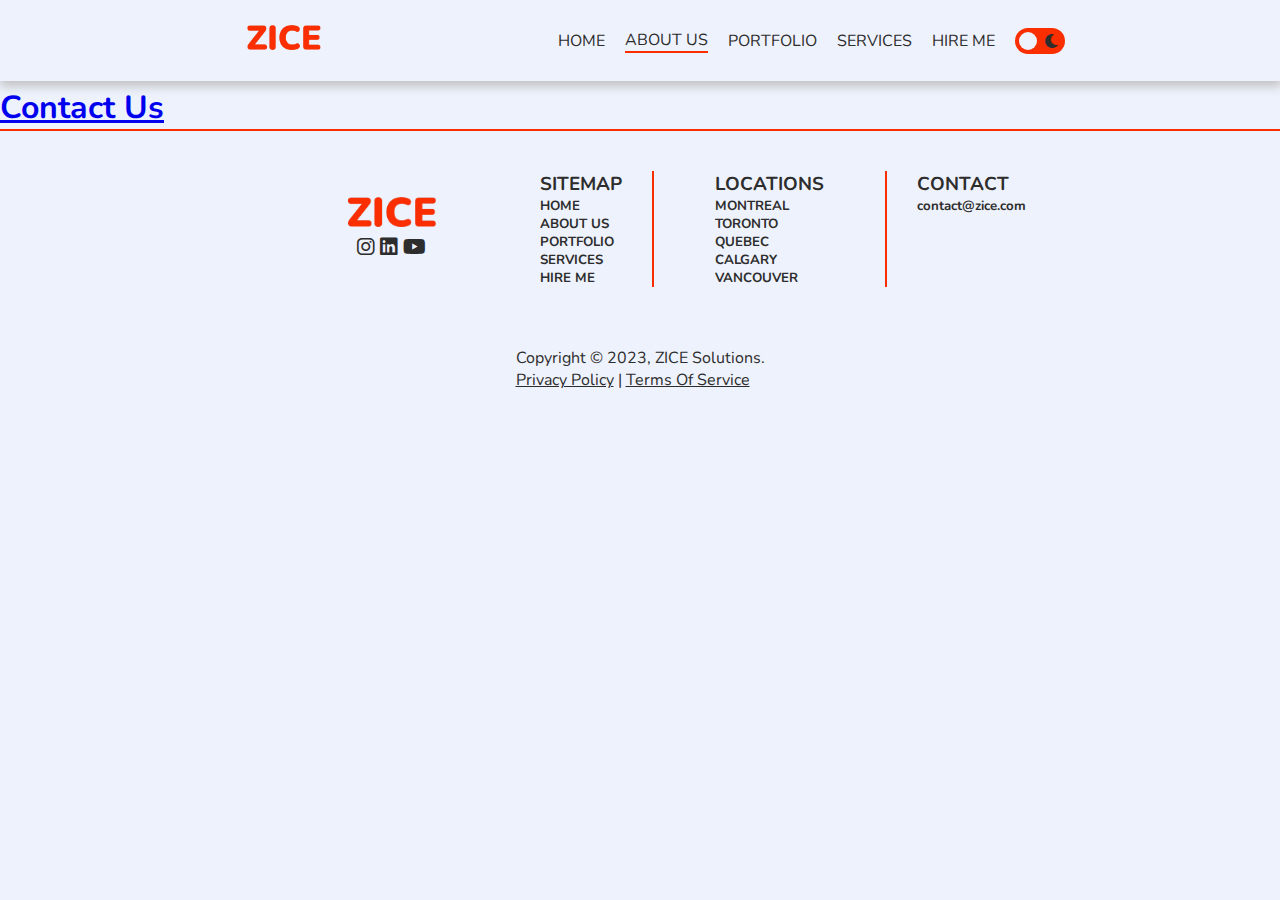
==== aboutus.html @ 38a7195a "Add files via upload" ====
<!DOCTYPE html>
<html lang="en">
  <head>
    <meta charset="UTF-8" />
    <meta name="viewport" content="width=device-width, initial-scale=1.0" />
    <link rel="stylesheet" href="./css/style.css" />
    <link
      href="https://fonts.googleapis.com/css2?family=Nunito:wght@700&display=swap"
      rel="stylesheet"
    />
    <link
      rel="stylesheet"
      href="https://cdnjs.cloudflare.com/ajax/libs/font-awesome/6.3.0/css/all.min.css"
      integrity="sha512-SzlrxWUlpfuzQ+pcUCosxcglQRNAq/DZjVsC0lE40xsADsfeQoEypE+enwcOiGjk/bSuGGKHEyjSoQ1zVisanQ=="
      crossorigin="anonymous"
      referrerpolicy="no-referrer"
    />
    <link
      rel="stylesheet"
      href="https://cdnjs.cloudflare.com/ajax/libs/font-awesome/6.0.0-beta3/css/all.min.css"
    />
    <title>ZICE</title>
  </head>
  <body>
    <div class="page">
      <header>
        <a href="index.html"
          ><img src="./imgs/zice.png" alt="Logo da ZICE" id="logo"
        /></a>
        <nav>
          <div class="mobile-menu">
            <i class="fa-solid fa-bars" id="icon"></i>
          </div>
          <ul class="nav-list">
            <li><a href="index.html">HOME</a></li>
            <li><a href="aboutus.html" class="selected">ABOUT US</a></li>
            <li><a href="portifolio.html">PORTFOLIO</a></li>
            <li><a href="services.html">SERVICES</a></li>
            <li><a href="hireme.html">HIRE ME</a></li>
            <li>
              <input type="checkbox" class="checkbox" id="chk" />
              <label class="label" for="chk">
                <i class="fa-solid fa-sun"></i>
                <i class="fa-solid fa-moon"></i>
                <div class="ball"></div>
              </label>
            </li>
          </ul>
        </nav>
      </header>
      <div class="container">
        <h1>
          The <span>Solution</span> Arrived
          <p>Take your business to the next <span>Level</span></p>
          <a href="./hireme.html">Contact Us</a>
        </h1>
      </div>
      <footer>
        <div class="container-social">
          <a href="index.html"><img src="./imgs/zice.png" alt="ZICE Logo" /></a>
          <div class="social-icons">
            <a href=""><i class="fa-brands fa-instagram"></i></a>
            <a href=""><i class="fa-brands fa-linkedin"></i></a>
            <a href=""><i class="fa-brands fa-youtube"></i></a>
          </div>
        </div>
        <div class="container-links">
          <div class="border-right">
            <h3>SITEMAP</h3>
            <h5>HOME</h5>
            <h5>ABOUT US</h5>
            <h5>PORTFOLIO</h5>
            <h5>SERVICES</h5>
            <h5>HIRE ME</h5>
          </div>
          <div class="border-links">
            <h3>LOCATIONS</h3>
            <h5>MONTREAL</h5>
            <h5>TORONTO</h5>
            <h5>QUEBEC</h5>
            <h5>CALGARY</h5>
            <h5>VANCOUVER</h5>
          </div>

          <div class="border-left">
            <h3>CONTACT</h3>
            <h5>contact@zice.com</h5>
          </div>
        </div>
      </footer>
      <div class="container-copyright">
        <p>
          Copyright © 2023, ZICE Solutions. <br />
          <a href="#">Privacy Policy</a> | <a href="#">Terms Of Service</a>
        </p>
      </div>
    </div>
  </body>
  <script src="./js/script.js"></script>
  <script src="./js/menu.js"></script>
</html>
---- css/style.css ----
* {
  margin: 0;
  padding: 0;
  box-sizing: border-box;
}

:root {
  --ff-all: "Nunito", sans-serif;
  --bg-primary: #edf2fc;
  --color-primary: #2d2d2d;
  --color-terciary: #fb2e00;

  font-size: 62.5%;
  --fs-body: 1.6rem;
  --fs-header: clamp(4rem, 1rem + 5vw, 5.6rem);
  --fs-header-sm: clamp(3rem, 0.5rem + 3vw, 4rem);
}

.dark-theme {
  --bg-secondary: #0e1111;
  --color-secondary: #ffff;
}

::-webkit-scrollbar {
  width: 10px;
}

::-webkit-scrollbar-thumb {
  background-color: var(--color-terciary);
  border-radius: 10px;
}
/* Desktop */

body {
  font-family: var(--ff-all);

  background-color: var(--bg-primary);
  color: var(--color-primary);

  font-size: var(--fs-body);
}

body.dark-theme {
  background: var(--bg-secondary);
  color: var(--color-secondary);
}

body:not(.dark-theme) .nav-list {
  background: var(--bg-primary);
  color: var(--color-primary);
}

body.dark-theme .nav-list {
  background: var(--bg-secondary);
  color: var(--color-secondary);
}

body:not(.dark-theme) header {
  background-color: var(--bg-primary);
  color: var(--color-primary);
}

body.dark-theme header {
  background-color: var(--bg-secondary);
  color: var(--color-secondary);
}

body.dark-theme header {
  box-shadow: 1px 4px 10px 1px #2d2d2d;
}

header {
  display: flex;
  justify-content: space-evenly;
  align-items: center;

  position: fixed;
  width: 100%;
  padding: 2.5rem 0;

  box-shadow: 1px 4px 10px 1px #bfbfbf;
}

header img {
  height: 2.5rem;

  margin-left: 3rem;
}

#logo {
  cursor: pointer;
}

.mobile-menu {
  display: none;
  cursor: pointer;
}

.nav-list {
  display: flex;
  text-decoration: none;
}

.nav-list li {
  list-style: none;

  margin-left: 2rem;

  display: flex;
  justify-content: center;
  align-items: center;
}

.nav-list li a {
  text-decoration: none;
  color: var(--color-secondary);
}
.selected {
  border-bottom: 0.15pc solid #fb2e00;
}

.nav-list li a:hover {
  color: var(--color-terciary);
  transition: all 0.3s ease-out;
}

.checkbox {
  opacity: 0;
  position: absolute;
}

.label {
  display: flex;
  align-items: center;
  justify-content: space-between;

  background-color: var(--color-terciary);
  border-radius: 50px;

  cursor: pointer;

  padding: 4px;

  width: 5rem;
}

.label .ball {
  position: absolute;

  height: 1.8rem;
  width: 1.8rem;

  background-color: var(--bg-primary);
  border-radius: 50%;

  transform: translateX(0px);
  transition: transform 0.2s linear;
}

.checkbox:checked + .label .ball {
  transform: translateX(23px);
}

.fa-moon {
  color: #2d2d2d;
  padding: 1px;
}

.fa-sun {
  color: #edf2fc;
  padding: 1px;
}

.info {
  padding-bottom: 5rem;
}

footer {
  display: flex;
  justify-content: center;
  align-items: center;

  gap: 15%;

  padding: 4rem 0 2rem;
  border-top: solid 2px var(--color-terciary);
}

.container-social {
  display: flex;
  flex-direction: column;
  justify-content: center;
  align-items: center;

  font-size: 2rem;
}

.container-social img {
  height: 3rem;
}

.social-icons a {
  text-decoration: none;
  color: var(--color-secondary);
}

.social-icons a:hover {
  color: var(--color-terciary);

  transition: all 0.3s ease-out;
}

.container-links {
  display: flex;
  flex-direction: row;
  justify-content: center;

  gap: 10%;
}

.border-links {
  border-right: solid 2px var(--color-terciary);
  border-left: solid 2px  var(--color-terciary);

  padding: 0 20%;
}

.container-copyright {
  display: flex;
  flex-direction: column;
  justify-content: center;
  align-items: center;

  margin: 4rem 0;
}

.container-copyright a {
  color: var(--color-secondary);
}

/* Mobile */

@media (max-width: 820px) {
  header {
    display: flex;
    justify-content: space-between;
    align-items: center;

    width: 100%;
    position: fixed;
    top: 0;

    height: 4.8rem;
  }

  header img {
    height: 2rem;

    padding: 3px 0 0;
  }

  #icon {
    display: block;

    font-size: 1.8rem;
    padding-right: 3rem;
  }

  .nav-list {
    display: flex;
    flex-direction: column;
    justify-content: space-around;
    align-items: center;

    position: fixed;
    top: 0;
    right: 0;

    padding: 8rem 0;
    z-index: -1;

    width: 100%;
    height: 100%;

    border-bottom: 3px solid #fb2e00;

    transform: translateX(100%);
    transition: transform 0.3s ease-in;
  }

  .nav-list li {
    list-style: none;

    margin-left: 0;

    opacity: 0;
  }

  .mobile-menu {
    display: flex;
    align-items: center;
  }

  .nav-list li a {
    text-decoration: none;
  }

  footer {
    display: block;
    padding: 1rem 0 1rem;
  }

  .container-social {
    display: flex;
    flex-direction: column;
    justify-content: center;
    align-items: center;

    padding: 2rem 0;
  }

  .container-social img {
    height: 3rem;
  }

  .container-links {
    display: flex;
    flex-direction: row;
    justify-content: center;

    gap: 10%;
  }

  .border-links {
    border-right: solid 2px var(--color-terciary);
    border-left: solid 2px var(--color-terciary);

    padding: 0 50px;
  }

  .container-copyright {
    display: flex;
    flex-direction: column;
    justify-content: center;
    align-items: center;

    margin: 4rem 0;
  }
  .container-copyright a {
    color: var(--color-secondary);
  }
}

@media (max-width: 510px) {
  .container-links {
    display: flex;
    flex-direction: row;
    justify-content: center;

    gap: 3%;
  }

  .border-right {
    border-right: solid 2px var(--color-terciary);
    padding: 0 10px;
  }

  .border-left {
    border-left: solid 2px var(--color-terciary);
    padding: 0 10px;
  }
  .border-links {
    padding: 0;
    border: none;
  }
}

.nav-list.active {
  transform: translateX(0);
}

@keyframes navLinkFade {
  from {
    opacity: 0;
    transform: translateX(50px);
  }
  to {
    opacity: 1;
    transform: translateX(0);
  }
}
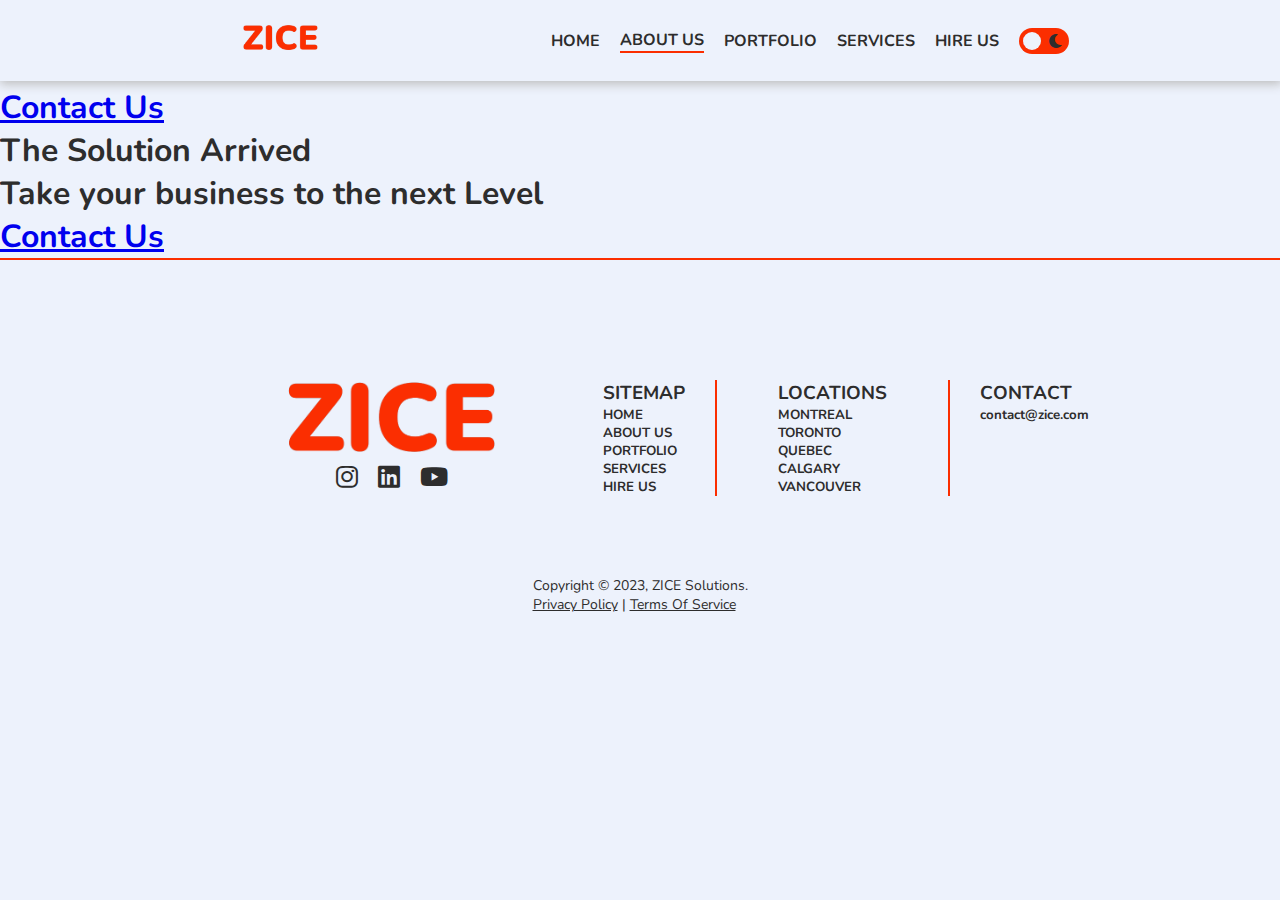
==== commit e169cd74: "Add files via upload" ====
--- a/aboutus.html
+++ b/aboutus.html
@@ -36,7 +36,7 @@
             <li><a href="aboutus.html" class="selected">ABOUT US</a></li>
             <li><a href="portifolio.html">PORTFOLIO</a></li>
             <li><a href="services.html">SERVICES</a></li>
-            <li><a href="hireme.html">HIRE ME</a></li>
+            <li><a href="hireus.html">HIRE US</a></li>
             <li>
               <input type="checkbox" class="checkbox" id="chk" />
               <label class="label" for="chk">
@@ -52,7 +52,14 @@
         <h1>
           The <span>Solution</span> Arrived
           <p>Take your business to the next <span>Level</span></p>
-          <a href="./hireme.html">Contact Us</a>
+          <a href="./hireus.html">Contact Us</a>
+        </h1>
+      </div>
+      <div class="container">
+        <h1>
+          The <span>Solution</span> Arrived
+          <p>Take your business to the next <span>Level</span></p>
+          <a href="./hireus.html">Contact Us</a>
         </h1>
       </div>
       <footer>
@@ -67,24 +74,53 @@
         <div class="container-links">
           <div class="border-right">
             <h3>SITEMAP</h3>
-            <h5>HOME</h5>
-            <h5>ABOUT US</h5>
-            <h5>PORTFOLIO</h5>
-            <h5>SERVICES</h5>
-            <h5>HIRE ME</h5>
+            <h5><a href="index.html">HOME</a></h5>
+            <h5><a href="aboutus.html">ABOUT US</a></h5>
+            <h5><a href="portifolio.html">PORTFOLIO</a></h5>
+            <h5><a href="services.html">SERVICES</a></h5>
+            <h5><a href="hireus.html">HIRE US</a></h5>
           </div>
           <div class="border-links">
             <h3>LOCATIONS</h3>
-            <h5>MONTREAL</h5>
-            <h5>TORONTO</h5>
-            <h5>QUEBEC</h5>
-            <h5>CALGARY</h5>
-            <h5>VANCOUVER</h5>
+            <h5>
+              <a
+                href="https://www.google.com.br/maps/place/Place+Ville+Marie/@45.5015259,-73.5700231,92a,35y,119.07h,43.46t/data=!3m2!1e3!5s0x4cc91a44839364fb:0x1e3146979c917953!4m14!1m7!3m6!1s0x4cc91a4498f8f3db:0xa2760b4a779d61d3!2sPlace+Ville+Marie!8m2!3d45.5011093!4d-73.5688824!16zL20vMDRmcDFm!3m5!1s0x4cc91a4498f8f3db:0xa2760b4a779d61d3!8m2!3d45.5011093!4d-73.5688824!16zL20vMDRmcDFm?entry=ttu"
+                target="_blank"
+                >MONTREAL</a
+              >
+            </h5>
+            <h5>
+              <a
+                href="https://www.google.com.br/maps/place/Torre+CN/@43.6438017,-79.3878363,16.87z/data=!3m1!5s0x882b34d819a55ff7:0xad7cf7bcaf4e239b!4m6!3m5!1s0x882b34d68bf33a9b:0x15edd8c4de1c7581!8m2!3d43.6425662!4d-79.3870568!16zL20vMDF0d3M?entry=ttu"
+                target="_blank"
+                >TORONTO</a
+              >
+            </h5>
+            <h5>
+              <a
+                href="https://www.google.com.br/maps/place/Toilettes+publiques+(1$)+%7C+Fauteuils+roulants+entrée+Rue+du+Trésor/@46.8132538,-71.2057379,19.24z/data=!4m6!3m5!1s0x4cb895ea5834308b:0x22ff5499ea5102c8!8m2!3d46.8134164!4d-71.2066137!16s%2Fg%2F11t_whq4fq?entry=ttu"
+                target="_blank"
+                >QUEBEC</a
+              >
+            </h5>
+            <h5>
+              <a
+                href="https://www.google.com.br/maps/place/Calgary+Design+District,+Calgary,+AB+T2R+0E1,+Canadá/@51.0427607,-114.0868057,15z/data=!3m1!4b1!4m6!3m5!1s0x53716fe22194fe7f:0x5ca9cf8bbc12233c!8m2!3d51.0427617!4d-114.0764845!16s%2Fg%2F11j4smj_ym?entry=ttu"
+                target="_blank"
+                >CALGARY</a
+              >
+            </h5>
+            <h5>
+              <a
+                href="https://www.google.com.br/maps/place/Galeria+de+Arte+de+Vancouver/@49.2821913,-123.1213202,17.83z/data=!3m1!5s0x5486717f82556839:0xb6e4fc572f7e1ba5!4m6!3m5!1s0x5486717f7ffd7cc1:0xb595c3035cb17a4f!8m2!3d49.2829607!4d-123.1204715!16zL20vMDIzMjB0?entry=ttu"
+                target="_blank"
+                >VANCOUVER</a
+              >
+            </h5>
           </div>
-
           <div class="border-left">
             <h3>CONTACT</h3>
-            <h5>contact@zice.com</h5>
+            <h5><a href="mailto:contact@zice.com">contact@zice.com</a></h5>
           </div>
         </div>
       </footer>
--- a/css/style.css
+++ b/css/style.css
@@ -66,7 +66,7 @@
 }
 
 body.dark-theme header {
-  box-shadow: 1px 4px 10px 1px #2d2d2d;
+  box-shadow: 1px 2px 10px 1px #1a1919;
 }
 
 header {
@@ -78,7 +78,11 @@
   width: 100%;
   padding: 2.5rem 0;
 
-  box-shadow: 1px 4px 10px 1px #bfbfbf;
+  box-shadow: 1px 2px 10px 1px #bcbcbc;
+
+  font-weight: 700;
+
+  z-index: 1000;
 }
 
 header img {
@@ -114,14 +118,18 @@
 .nav-list li a {
   text-decoration: none;
   color: var(--color-secondary);
-}
+
+  transition: all 0.3s ease-out;
+  transform: translateY(0);
+}
+
+.nav-list li a:hover {
+  color: var(--color-terciary);
+  transform: translateY(0);
+}
+
 .selected {
   border-bottom: 0.15pc solid #fb2e00;
-}
-
-.nav-list li a:hover {
-  color: var(--color-terciary);
-  transition: all 0.3s ease-out;
 }
 
 .checkbox {
@@ -182,7 +190,7 @@
 
   gap: 15%;
 
-  padding: 4rem 0 2rem;
+  padding: 12rem 0 4rem;
   border-top: solid 2px var(--color-terciary);
 }
 
@@ -192,22 +200,30 @@
   justify-content: center;
   align-items: center;
 
-  font-size: 2rem;
+  font-size: 2.5rem;
 }
 
 .container-social img {
-  height: 3rem;
+  height: 7rem;
+}
+
+.container-social a i {
+  display: inline-block;
+  padding: 0 7px 0;
 }
 
 .social-icons a {
   text-decoration: none;
   color: var(--color-secondary);
+
+  transition: all 0.3s ease-out;
+  transform: translateY(0);
 }
 
 .social-icons a:hover {
   color: var(--color-terciary);
 
-  transition: all 0.3s ease-out;
+  transform: translateY(0);
 }
 
 .container-links {
@@ -218,9 +234,24 @@
   gap: 10%;
 }
 
+.container-links h5 a {
+  text-decoration: none;
+  color: var(--color-secondary);
+
+  transition: all 0.3s ease-out;
+  transform: translateY(0);
+}
+
+.container-links h5 a:hover {
+  color: var(--color-terciary);
+  transform: translateY(0);
+
+  cursor: pointer;
+}
+
 .border-links {
   border-right: solid 2px var(--color-terciary);
-  border-left: solid 2px  var(--color-terciary);
+  border-left: solid 2px var(--color-terciary);
 
   padding: 0 20%;
 }
@@ -231,11 +262,20 @@
   justify-content: center;
   align-items: center;
 
+  font-size: 1.4rem;
+
   margin: 4rem 0;
 }
 
 .container-copyright a {
   color: var(--color-secondary);
+}
+
+.container-copyright a:hover {
+  color: var(--color-terciary);
+  transition: all 0.3s ease-out;
+
+  cursor: pointer;
 }
 
 /* Mobile */
@@ -279,10 +319,10 @@
     padding: 8rem 0;
     z-index: -1;
 
-    width: 100%;
-    height: 100%;
-
-    border-bottom: 3px solid #fb2e00;
+    width: 100vw;
+    height: 100vh;
+
+    border-bottom: 3px solid var(--color-terciary);
 
     transform: translateX(100%);
     transition: transform 0.3s ease-in;
@@ -320,7 +360,7 @@
   }
 
   .container-social img {
-    height: 3rem;
+    height: 4rem;
   }
 
   .container-links {
@@ -362,12 +402,12 @@
 
   .border-right {
     border-right: solid 2px var(--color-terciary);
-    padding: 0 10px;
+    padding: 0 8px;
   }
 
   .border-left {
     border-left: solid 2px var(--color-terciary);
-    padding: 0 10px;
+    padding: 0 8px;
   }
   .border-links {
     padding: 0;
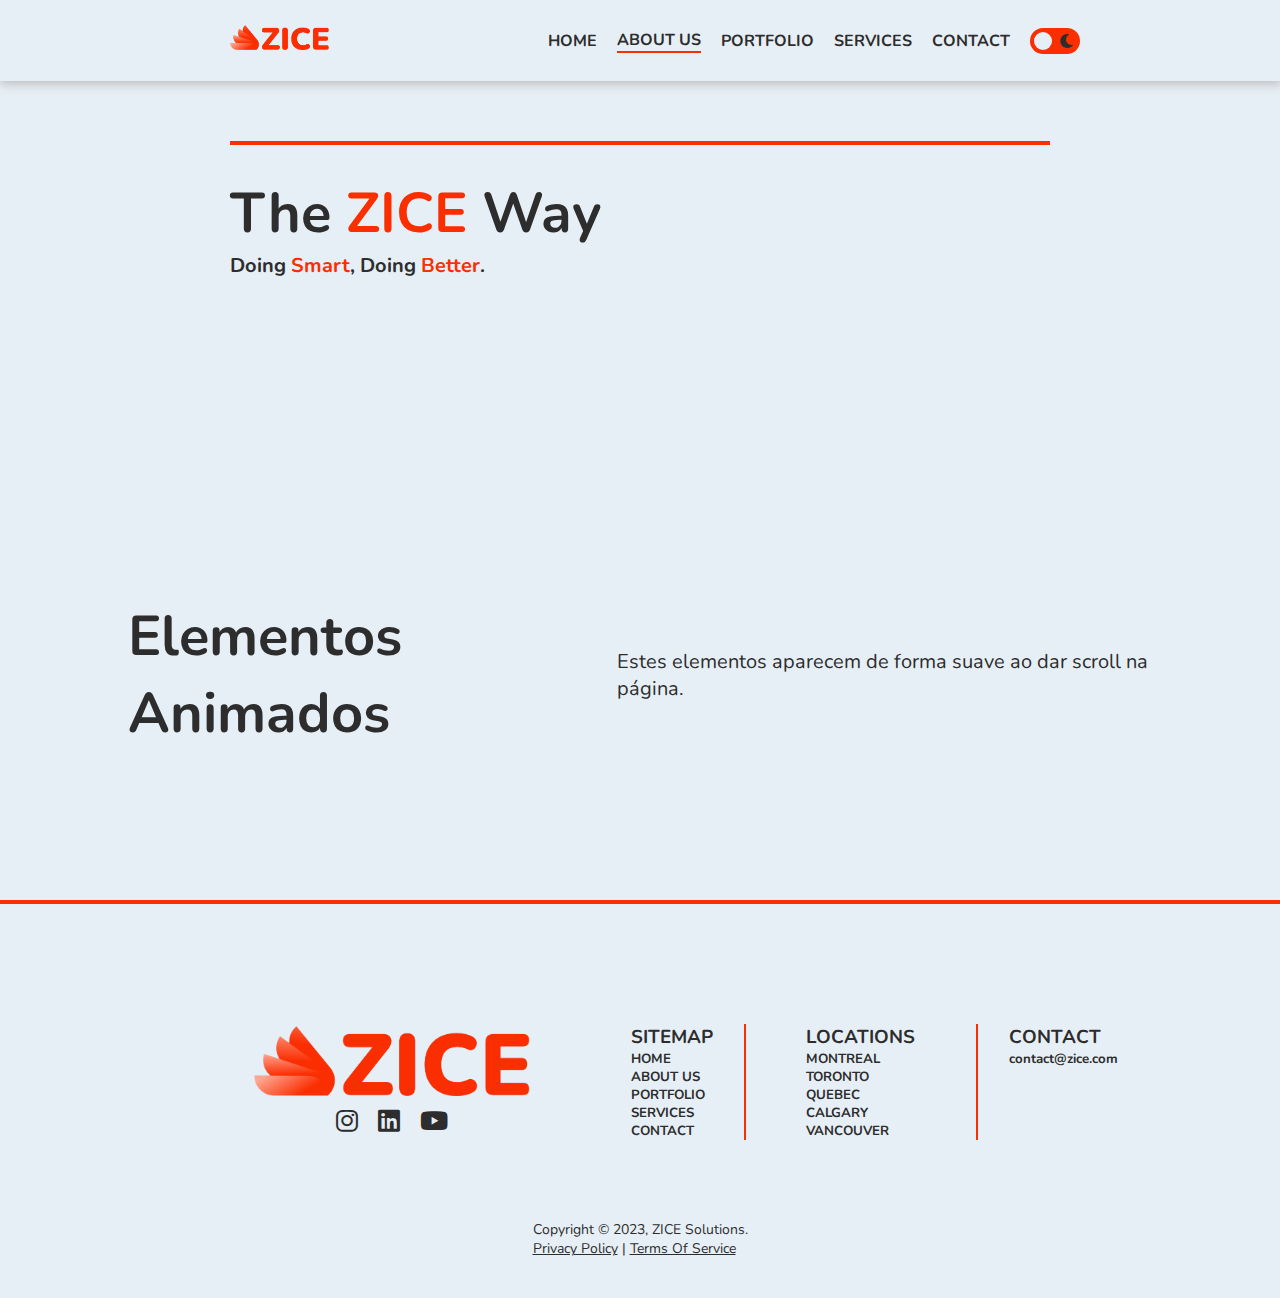
==== commit 500298e0: "Add files via upload" ====
--- a/aboutus.html
+++ b/aboutus.html
@@ -3,7 +3,14 @@
   <head>
     <meta charset="UTF-8" />
     <meta name="viewport" content="width=device-width, initial-scale=1.0" />
+    <link
+      rel="icon"
+      type="image/png"
+      sizes="32x32"
+      href="./imgs/favicon-32x32.png"
+    />
     <link rel="stylesheet" href="./css/style.css" />
+    <link rel="stylesheet" href="./css/about.css" />
     <link
       href="https://fonts.googleapis.com/css2?family=Nunito:wght@700&display=swap"
       rel="stylesheet"
@@ -36,7 +43,7 @@
             <li><a href="aboutus.html" class="selected">ABOUT US</a></li>
             <li><a href="portifolio.html">PORTFOLIO</a></li>
             <li><a href="services.html">SERVICES</a></li>
-            <li><a href="hireus.html">HIRE US</a></li>
+            <li><a href="contact.html">CONTACT</a></li>
             <li>
               <input type="checkbox" class="checkbox" id="chk" />
               <label class="label" for="chk">
@@ -48,20 +55,21 @@
           </ul>
         </nav>
       </header>
+
       <div class="container">
-        <h1>
-          The <span>Solution</span> Arrived
-          <p>Take your business to the next <span>Level</span></p>
-          <a href="./hireus.html">Contact Us</a>
-        </h1>
+        <div class="container-content">
+          <h1>
+            The <span>ZICE</span> Way
+            <p>Doing <span>Smart</span>, Doing <span>Better</span>.</p>
+          </h1>
+        </div>
       </div>
+
       <div class="container">
-        <h1>
-          The <span>Solution</span> Arrived
-          <p>Take your business to the next <span>Level</span></p>
-          <a href="./hireus.html">Contact Us</a>
-        </h1>
-      </div>
+        <h1 class="hidden">Elementos Animados</h1>
+        <p class="hidden">Estes elementos aparecem de forma suave ao dar scroll na página.</p>
+    </div>
+
       <footer>
         <div class="container-social">
           <a href="index.html"><img src="./imgs/zice.png" alt="ZICE Logo" /></a>
@@ -78,7 +86,7 @@
             <h5><a href="aboutus.html">ABOUT US</a></h5>
             <h5><a href="portifolio.html">PORTFOLIO</a></h5>
             <h5><a href="services.html">SERVICES</a></h5>
-            <h5><a href="hireus.html">HIRE US</a></h5>
+            <h5><a href="contact.html">CONTACT</a></h5>
           </div>
           <div class="border-links">
             <h3>LOCATIONS</h3>
@@ -132,6 +140,9 @@
       </div>
     </div>
   </body>
+
+  <script src="./js/animation.js"></script>
   <script src="./js/script.js"></script>
   <script src="./js/menu.js"></script>
+  
 </html>
--- a/css/style.css
+++ b/css/style.css
@@ -6,7 +6,7 @@
 
 :root {
   --ff-all: "Nunito", sans-serif;
-  --bg-primary: #edf2fc;
+  --bg-primary: #e7eff6;
   --color-primary: #2d2d2d;
   --color-terciary: #fb2e00;
 
@@ -17,8 +17,8 @@
 }
 
 .dark-theme {
-  --bg-secondary: #0e1111;
-  --color-secondary: #ffff;
+  --bg-secondary: #021622;
+  --color-secondary: #e7eff6;
 }
 
 ::-webkit-scrollbar {
@@ -66,7 +66,7 @@
 }
 
 body.dark-theme header {
-  box-shadow: 1px 2px 10px 1px #1a1919;
+  box-shadow: 1px 2px 10px 1px #041a29;
 }
 
 header {
@@ -129,7 +129,7 @@
 }
 
 .selected {
-  border-bottom: 0.15pc solid #fb2e00;
+  border-bottom: 0.15pc solid var(--color-terciary);
 }
 
 .checkbox {
@@ -175,7 +175,7 @@
 }
 
 .fa-sun {
-  color: #edf2fc;
+  color: #e7eff6;
   padding: 1px;
 }
 
@@ -191,7 +191,7 @@
   gap: 15%;
 
   padding: 12rem 0 4rem;
-  border-top: solid 2px var(--color-terciary);
+  border-top: solid 4px var(--color-terciary);
 }
 
 .container-social {
@@ -279,8 +279,16 @@
 }
 
 /* Mobile */
-
-@media (max-width: 820px) {
+@media (max-width: 970px) {
+  .border-links {
+    border-right: solid 2px var(--color-terciary);
+    border-left: solid 2px var(--color-terciary);
+
+    padding: 0 20px;
+  }
+}
+
+@media (max-width: 840px) {
   header {
     display: flex;
     justify-content: space-between;
@@ -372,10 +380,7 @@
   }
 
   .border-links {
-    border-right: solid 2px var(--color-terciary);
-    border-left: solid 2px var(--color-terciary);
-
-    padding: 0 50px;
+    padding: 0 10%;
   }
 
   .container-copyright {
@@ -386,12 +391,13 @@
 
     margin: 4rem 0;
   }
+
   .container-copyright a {
     color: var(--color-secondary);
   }
 }
 
-@media (max-width: 510px) {
+@media (max-width: 500px) {
   .container-links {
     display: flex;
     flex-direction: row;
@@ -409,6 +415,7 @@
     border-left: solid 2px var(--color-terciary);
     padding: 0 8px;
   }
+
   .border-links {
     padding: 0;
     border: none;
--- a/css/about.css
+++ b/css/about.css
@@ -0,0 +1,67 @@
+* {
+  margin: 0;
+  padding: 0;
+  box-sizing: border-box;
+}
+
+:root {
+  --ff-all: "Nunito", sans-serif;
+  --bg-primary: #e7eff6;
+  --color-primary: #2d2d2d;
+  --color-terciary: #fb2e00;
+
+  font-size: 62.5%;
+  --fs-body: 1.6rem;
+  --fs-header: clamp(4rem, 1rem + 5vw, 5.6rem);
+  --fs-header-sm: clamp(3rem, 0.5rem + 3vw, 4rem);
+}
+
+.dark-theme {
+  --bg-secondary: #021622;
+  --color-secondary: #e7eff6;
+}
+
+header {
+  position: fixed;
+  margin-top: 0;
+}
+
+.container {
+  width: clamp(33rem, 80%, 150rem);
+  height: 45rem;
+
+  margin: auto;
+
+  display: flex;
+  justify-content: space-around;
+  align-items: center;
+}
+
+.container h1 {
+  font-size: var(--fs-header);
+}
+
+.container p {
+  font-size: 2rem;
+}
+
+.container span {
+  color: #fb2e00;
+}
+
+.container-content {
+  border-top: #fb2e00 4px solid;
+  width: clamp(33rem, 80%, 150rem);
+  padding: 3rem 0;
+}
+
+.hidden {
+  opacity: 0;
+  transform: translateY(20px);
+  transition: opacity 1s, transform 1s;
+}
+
+.visible {
+  opacity: 1;
+  transform: translateY(0);
+}
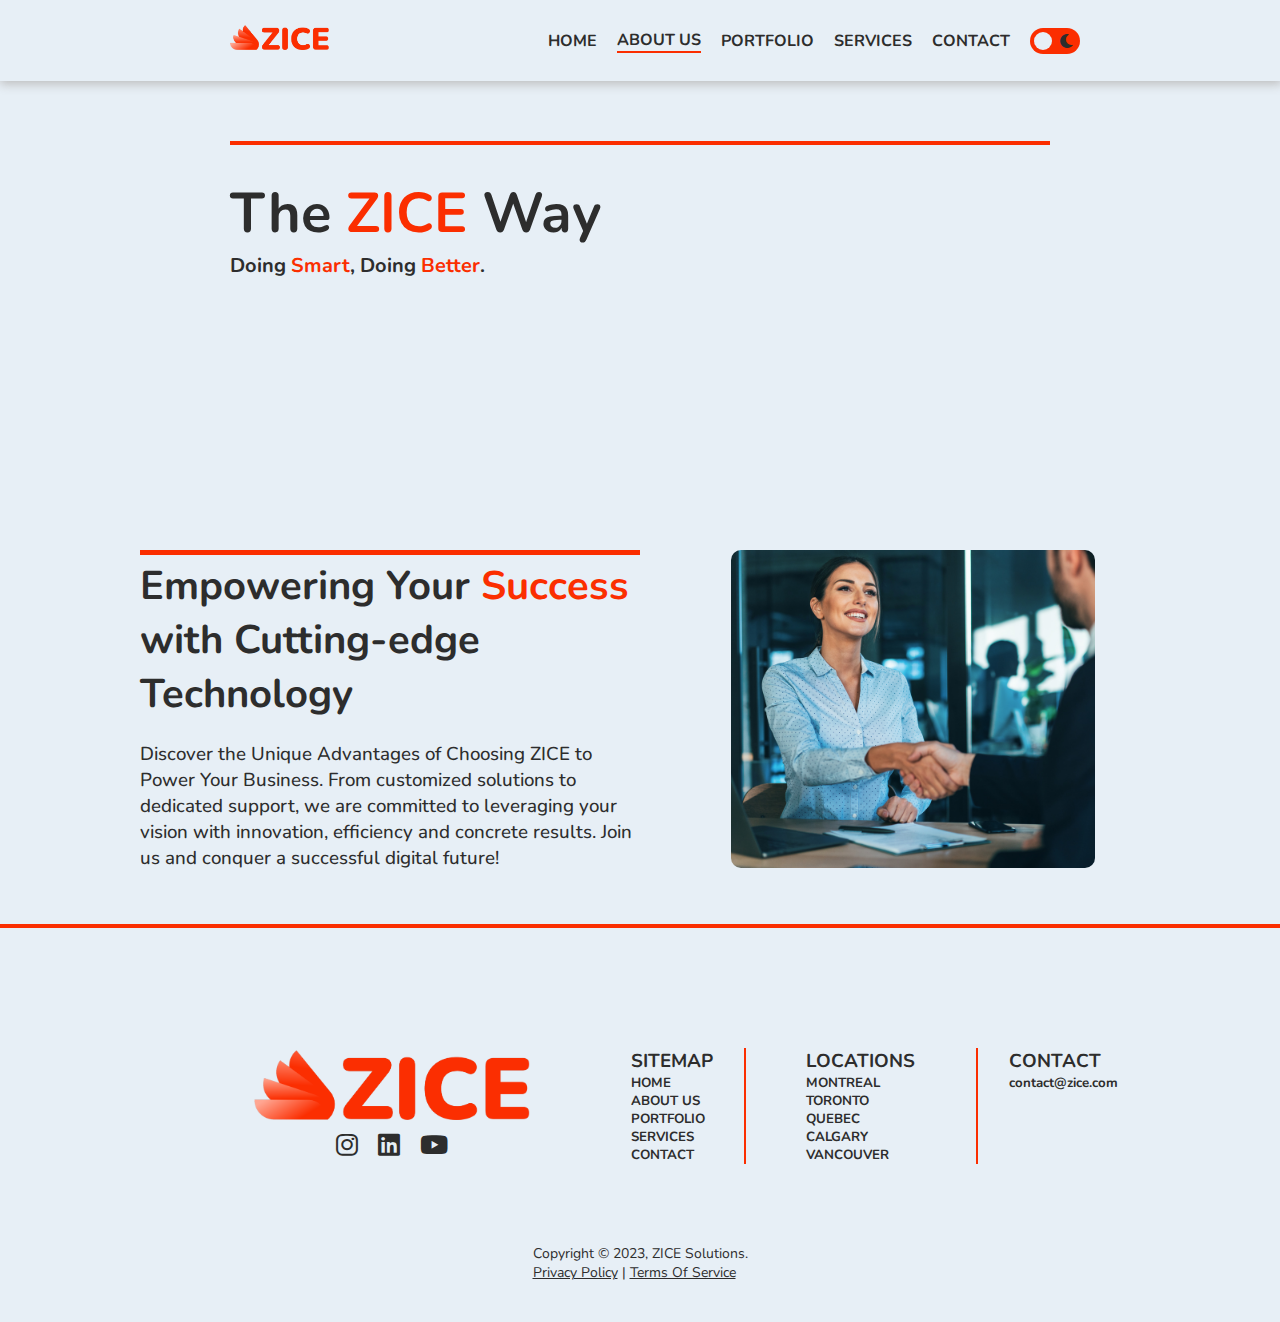
==== commit 95573cff: "Add files via upload" ====
--- a/aboutus.html
+++ b/aboutus.html
@@ -65,10 +65,22 @@
         </div>
       </div>
 
-      <div class="container">
-        <h1 class="hidden">Elementos Animados</h1>
-        <p class="hidden">Estes elementos aparecem de forma suave ao dar scroll na página.</p>
-    </div>
+      <section class="info hidden">
+        <div class="div-one">
+          <h2>
+            Empowering Your <span>Success</span> with Cutting-edge Technology
+          </h2>
+          <h3>
+            Discover the Unique Advantages of Choosing ZICE to Power Your
+            Business. From customized solutions to dedicated support, we are
+            committed to leveraging your vision with innovation, efficiency and
+            concrete results. Join us and conquer a successful digital future!
+          </h3>
+        </div>
+        <div class="div-img hidden">
+          <img src="./imgs/2.png" alt="" />
+        </div>
+      </section>
 
       <footer>
         <div class="container-social">
@@ -144,5 +156,4 @@
   <script src="./js/animation.js"></script>
   <script src="./js/script.js"></script>
   <script src="./js/menu.js"></script>
-  
 </html>
--- a/css/about.css
+++ b/css/about.css
@@ -65,3 +65,59 @@
   opacity: 1;
   transform: translateY(0);
 }
+
+.info {
+  width: clamp(33rem, 80%, 100rem);
+
+  margin: 10rem auto 0;
+  text-align: center;
+
+  color: var(--color-secondary);
+
+  display: flex;
+  justify-content: space-between;
+
+  position: relative;
+}
+
+span {
+  color: var(--color-terciary);
+}
+
+.info h2 {
+  font-size: var(--fs-header-sm);
+
+  margin-bottom: 2rem;
+}
+
+.info h3 {
+  font-weight: 500;
+}
+
+.div-img img {
+  width: 80%;
+  position: relative;
+  transition: transform 0.3s ease-out;
+  transform: translateY(0);
+
+  margin: auto;
+  cursor: pointer;
+
+  border-radius: 10px;
+}
+
+.div-img img:hover {
+  transform: translate(-10px, -12px);
+
+  box-shadow: 2px 4px 15px 1px #0b324c;
+}
+
+.div-one {
+  width: 50%;
+  display: flex;
+  flex-direction: column;
+  justify-content: center;
+  text-align: start;
+
+  border-top: solid 5px var(--color-terciary);
+}
